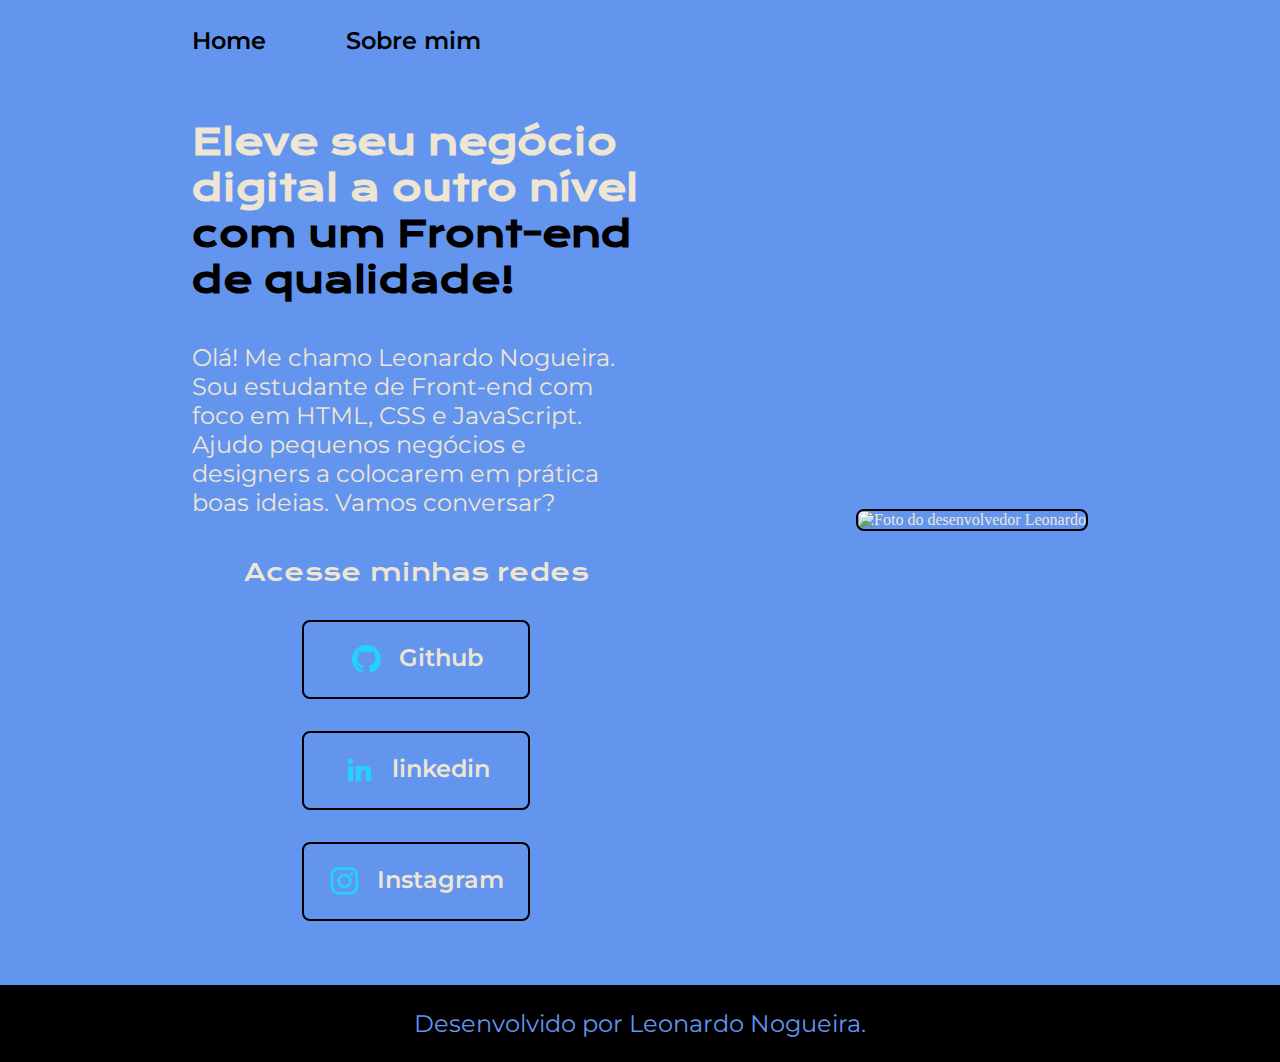
==== index.html @ 500c26ee "Add files via upload" ====
<!DOCTYPE html>
<html lang="pt-br">

<head>
    <meta charset="UTF-8">
    <meta http-equiv="X-UA-Compatible" content="IE=edge">
    <meta name="viewport" content="width=device-width, initial-scale=1.0">
    <title>Portifolio</title>
    <link rel="stylesheet" href="./styles/style.css">
</head>

<body>
    <header class="cabecalho">
        <nav class="cabecalho__menu">
            <a class="cabecalho__menu__link" href="index.html">Home</a>
            <a class="cabecalho__menu__link" href="about.html">Sobre mim</a>
        </nav>
    </header>
    <main class="apresentacao">
        <section class="apresentacao__conteudo">
            <h1 class="apresentacao__conteudo__titulo">Eleve seu negócio digital a outro nível <strong 
            class="titulo-destaque">com um Front-end de qualidade!
            </strong></h1>
            <p class="apresentacao__conteudo__texto">Olá! Me chamo Leonardo Nogueira. <br>Sou estudante de Front-end com foco em HTML, CSS e JavaScript. Ajudo pequenos negócios e designers a
            colocarem em prática boas ideias. Vamos
            conversar?</p>
            <nav class="apresentacao__links">
                <h2 class="apresentacao__links__subtitulo">Acesse minhas redes</h2>
                <a class="apresentacao__links__navegacao" href="https://github.com/Leonardo210923">
                    <img src="./assets/github.png">
                    Github
                </a>
                <a class="apresentacao__links__navegacao" href="https://www.linkedin.com/in/leonardo-nogueira-322333296/">
                    <img src="./assets/linkedin.png">
                    linkedin
                </a>
                <a class="apresentacao__links__navegacao" href="https://www.instagram.com/leonardonogueirax/">
                    <img src="./assets/instagram.png">
                    Instagram
                </a>
            </nav>
        </section>
        <img class="apresentacao__imagem" src="" alt="Foto do desenvolvedor Leonardo">
    </main>
    <footer class="rodape">
        <p>Desenvolvido por Leonardo Nogueira.</p>
    </footer>
</body>

</html>
---- styles/style.css ----
@import url('https://fonts.googleapis.com/css2?family=Krona+One&family=Montserrat:wght@400;600&display=swap');

:root {
    --cor-primaria: #6395ee;
    --cor-secundaria: #EEE5D3;
    --cor-terciaria: black;
    --cor-hover: #272727;

    --fonte-primaria: 'Krona One', sans-serif;
    --fonte-secundaria: 'Montserrat', sans-serif;
}
*{
    margin: 0;
    padding: 0;
}

body{
    box-sizing: border-box;
    background-color: var(--cor-primaria);
    color: var(--cor-secundaria);
}
.cabecalho{
    padding: 2% 0% 0% 15%;
}
.cabecalho__menu{ 
    display: flex;
    gap: 80px;
}
.cabecalho__menu__link{
    font-family: var(--fonte-secundaria);
    font-size: 1.5rem;
    font-weight: 600;
    color: var(--cor-terciaria);
    text-decoration: none;
}.cabecalho__menu__link:hover{
    font-size: 1.6rem;
}
.apresentacao{
    padding: 5% 15%;
    display: flex;
    align-items: center;
    justify-content: space-between;
    gap: 82px;
}
.apresentacao__conteudo{
    width: 50%;
    display: flex;
    flex-direction: column;
    gap: 40px;
}

.apresentacao__conteudo__titulo{
    font-size: 2.25rem;
    font-family: var(--fonte-primaria);
}
.titulo-destaque{
    color: var(--cor-terciaria);
}
.apresentacao__conteudo__texto{
    font-size: 1.5rem;
    font-family: var(--fonte-secundaria);
}

.apresentacao__links{
    display: flex;
    flex-direction: column;
    justify-content: space-between;
    align-items: center;
    gap: 32px;
}
.apresentacao__links__subtitulo{
    font-family: var(--fonte-primaria);
    font-weight: 400;
    font-size: 1.5rem;
}
.apresentacao__links__navegacao{
    display: flex;
    justify-content: center;
    gap: 16px;
    border: 2px solid var(--cor-terciaria);
    width: 50%;
    text-align: center;
    border-radius: 8px;
    font-size: 1.5rem;
    font-weight: 600;
    padding: 21.5px 0;
    text-decoration: none;
    color: var(--cor-secundaria);
    font-family: var(--fonte-secundaria);
}
.apresentacao__links__navegacao:hover{
    
    background-color: var(--cor-hover);
}
.apresentacao__imagem {
    border-radius: 8px;
    border: 2px solid var(--cor-terciaria) ;
}
.rodape{
    color: var(--cor-primaria);
    background-color: var(--cor-terciaria);
    padding: 24px;
    text-align: center;
    font-family: var(--fonte-secundaria);
    font-size: 1.5rem;
    font-weight: 400;
}

@media (max-width: 1200px) {
    .cabecalho {
        padding: 14% 0% 5% 0%;
        display: flex;
        justify-content: center;
    }
    .apresentacao {
        padding: 5%;
        flex-direction: column-reverse;
    }
    .apresentacao__conteudo {
        width: auto;
    }
    
}
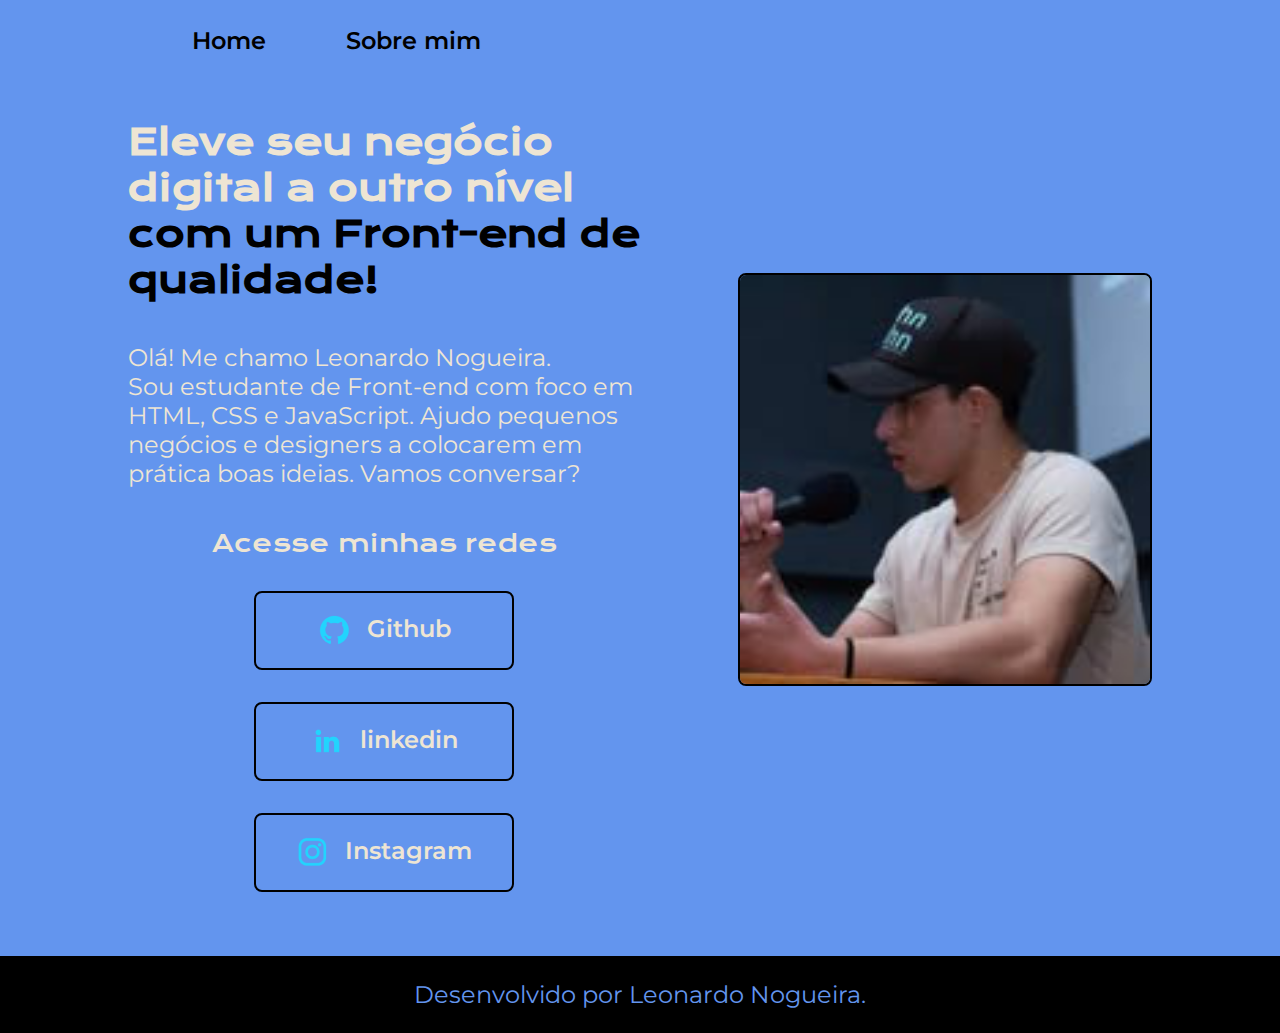
==== commit 194e7b07: "Update index.html" ====
--- a/index.html
+++ b/index.html
@@ -40,11 +40,11 @@
                 </a>
             </nav>
         </section>
-        <img class="apresentacao__imagem" src="" alt="Foto do desenvolvedor Leonardo">
+        <img class="apresentacao__imagem" src="assets/Imagem.png" alt="Foto do desenvolvedor Leonardo">
     </main>
     <footer class="rodape">
         <p>Desenvolvido por Leonardo Nogueira.</p>
     </footer>
 </body>
 
-</html>+</html>
--- a/styles/style.css
+++ b/styles/style.css
@@ -36,7 +36,7 @@
     font-size: 1.6rem;
 }
 .apresentacao{
-    padding: 5% 15%;
+    padding: 5% 10%;
     display: flex;
     align-items: center;
     justify-content: space-between;
@@ -93,6 +93,8 @@
     background-color: var(--cor-hover);
 }
 .apresentacao__imagem {
+    margin-bottom: 5%;
+    width: 40%;
     border-radius: 8px;
     border: 2px solid var(--cor-terciaria) ;
 }
@@ -119,5 +121,7 @@
     .apresentacao__conteudo {
         width: auto;
     }
-    
-}+    .apresentacao__links__navegacao {
+        background-color: #272727;
+    }    
+}
